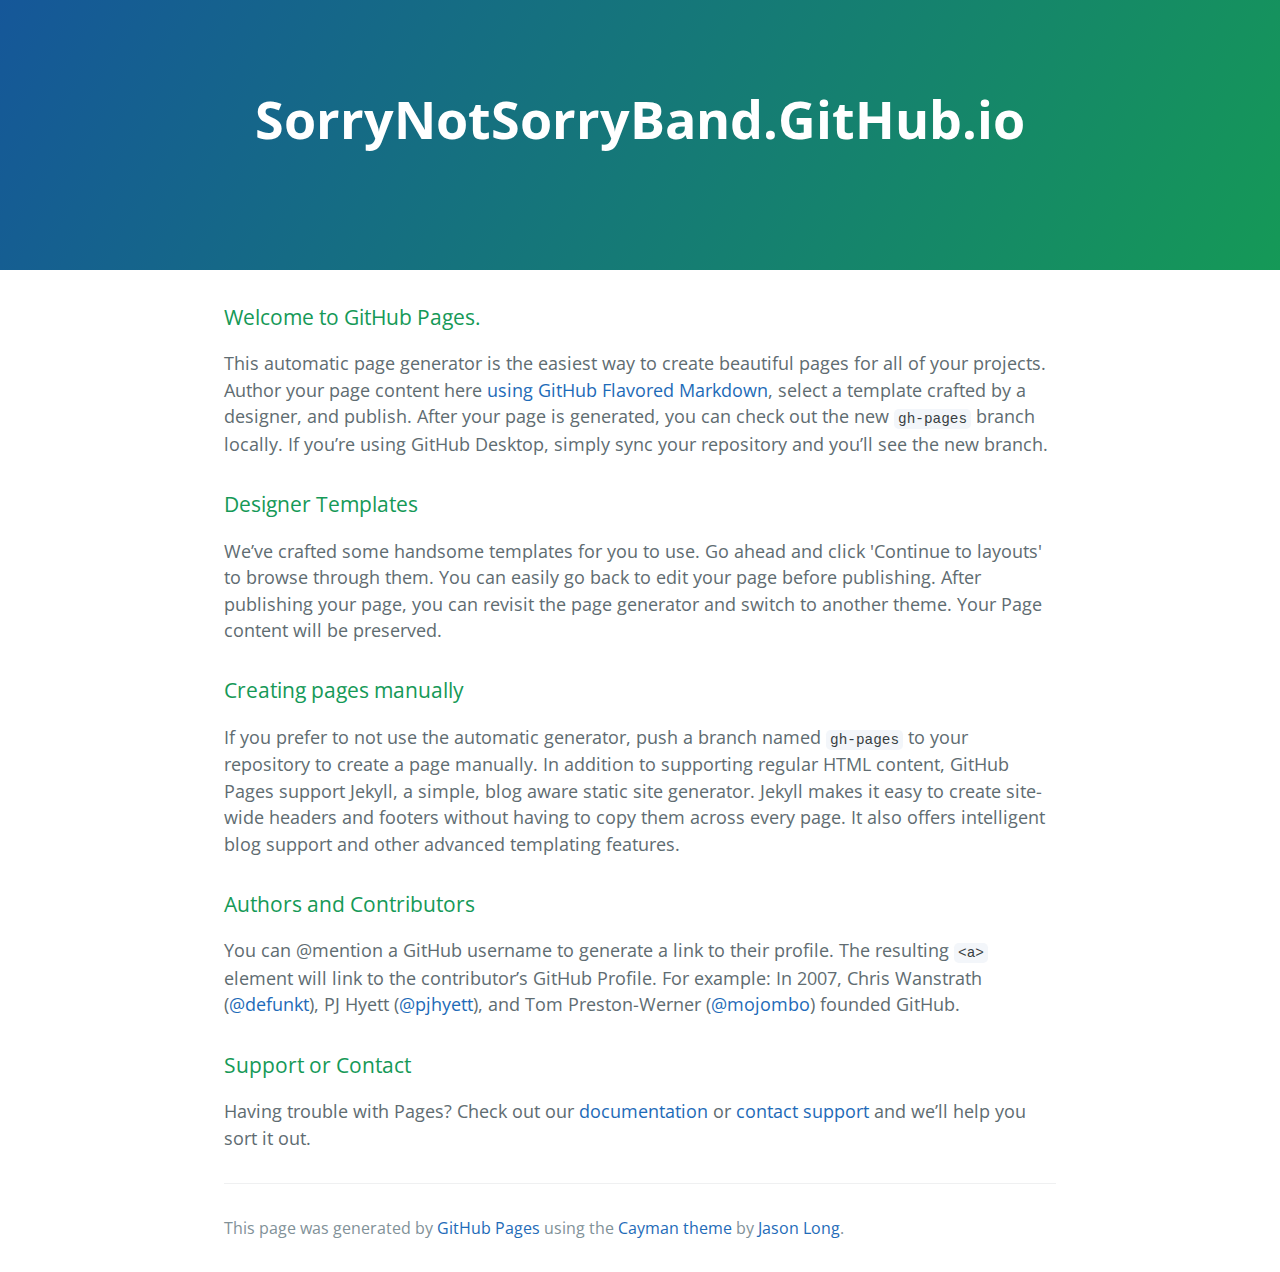
==== index.html @ 8e8ef42d "Replace master branch with page content via GitHub" ====
<!DOCTYPE html>
<html lang="en-us">
  <head>
    <meta charset="UTF-8">
    <title>SorryNotSorryBand.GitHub.io by SorryNotSorryBand</title>
    <meta name="viewport" content="width=device-width, initial-scale=1">
    <link rel="stylesheet" type="text/css" href="stylesheets/normalize.css" media="screen">
    <link href='https://fonts.googleapis.com/css?family=Open+Sans:400,700' rel='stylesheet' type='text/css'>
    <link rel="stylesheet" type="text/css" href="stylesheets/stylesheet.css" media="screen">
    <link rel="stylesheet" type="text/css" href="stylesheets/github-light.css" media="screen">
  </head>
  <body>
    <section class="page-header">
      <h1 class="project-name">SorryNotSorryBand.GitHub.io</h1>
      <h2 class="project-tagline"></h2>
    </section>

    <section class="main-content">
      <h3>
<a id="welcome-to-github-pages" class="anchor" href="#welcome-to-github-pages" aria-hidden="true"><span aria-hidden="true" class="octicon octicon-link"></span></a>Welcome to GitHub Pages.</h3>

<p>This automatic page generator is the easiest way to create beautiful pages for all of your projects. Author your page content here <a href="https://guides.github.com/features/mastering-markdown/">using GitHub Flavored Markdown</a>, select a template crafted by a designer, and publish. After your page is generated, you can check out the new <code>gh-pages</code> branch locally. If you’re using GitHub Desktop, simply sync your repository and you’ll see the new branch.</p>

<h3>
<a id="designer-templates" class="anchor" href="#designer-templates" aria-hidden="true"><span aria-hidden="true" class="octicon octicon-link"></span></a>Designer Templates</h3>

<p>We’ve crafted some handsome templates for you to use. Go ahead and click 'Continue to layouts' to browse through them. You can easily go back to edit your page before publishing. After publishing your page, you can revisit the page generator and switch to another theme. Your Page content will be preserved.</p>

<h3>
<a id="creating-pages-manually" class="anchor" href="#creating-pages-manually" aria-hidden="true"><span aria-hidden="true" class="octicon octicon-link"></span></a>Creating pages manually</h3>

<p>If you prefer to not use the automatic generator, push a branch named <code>gh-pages</code> to your repository to create a page manually. In addition to supporting regular HTML content, GitHub Pages support Jekyll, a simple, blog aware static site generator. Jekyll makes it easy to create site-wide headers and footers without having to copy them across every page. It also offers intelligent blog support and other advanced templating features.</p>

<h3>
<a id="authors-and-contributors" class="anchor" href="#authors-and-contributors" aria-hidden="true"><span aria-hidden="true" class="octicon octicon-link"></span></a>Authors and Contributors</h3>

<p>You can @mention a GitHub username to generate a link to their profile. The resulting <code>&lt;a&gt;</code> element will link to the contributor’s GitHub Profile. For example: In 2007, Chris Wanstrath (<a href="https://github.com/defunkt" class="user-mention">@defunkt</a>), PJ Hyett (<a href="https://github.com/pjhyett" class="user-mention">@pjhyett</a>), and Tom Preston-Werner (<a href="https://github.com/mojombo" class="user-mention">@mojombo</a>) founded GitHub.</p>

<h3>
<a id="support-or-contact" class="anchor" href="#support-or-contact" aria-hidden="true"><span aria-hidden="true" class="octicon octicon-link"></span></a>Support or Contact</h3>

<p>Having trouble with Pages? Check out our <a href="https://help.github.com/pages">documentation</a> or <a href="https://github.com/contact">contact support</a> and we’ll help you sort it out.</p>

      <footer class="site-footer">

        <span class="site-footer-credits">This page was generated by <a href="https://pages.github.com">GitHub Pages</a> using the <a href="https://github.com/jasonlong/cayman-theme">Cayman theme</a> by <a href="https://twitter.com/jasonlong">Jason Long</a>.</span>
      </footer>

    </section>

  
  </body>
</html>
---- stylesheets/stylesheet.css ----
* {
  box-sizing: border-box; }

body {
  padding: 0;
  margin: 0;
  font-family: "Open Sans", "Helvetica Neue", Helvetica, Arial, sans-serif;
  font-size: 16px;
  line-height: 1.5;
  color: #606c71; }

a {
  color: #1e6bb8;
  text-decoration: none; }
  a:hover {
    text-decoration: underline; }

.btn {
  display: inline-block;
  margin-bottom: 1rem;
  color: rgba(255, 255, 255, 0.7);
  background-color: rgba(255, 255, 255, 0.08);
  border-color: rgba(255, 255, 255, 0.2);
  border-style: solid;
  border-width: 1px;
  border-radius: 0.3rem;
  transition: color 0.2s, background-color 0.2s, border-color 0.2s; }
  .btn + .btn {
    margin-left: 1rem; }

.btn:hover {
  color: rgba(255, 255, 255, 0.8);
  text-decoration: none;
  background-color: rgba(255, 255, 255, 0.2);
  border-color: rgba(255, 255, 255, 0.3); }

@media screen and (min-width: 64em) {
  .btn {
    padding: 0.75rem 1rem; } }

@media screen and (min-width: 42em) and (max-width: 64em) {
  .btn {
    padding: 0.6rem 0.9rem;
    font-size: 0.9rem; } }

@media screen and (max-width: 42em) {
  .btn {
    display: block;
    width: 100%;
    padding: 0.75rem;
    font-size: 0.9rem; }
    .btn + .btn {
      margin-top: 1rem;
      margin-left: 0; } }

.page-header {
  color: #fff;
  text-align: center;
  background-color: #159957;
  background-image: linear-gradient(120deg, #155799, #159957); }

@media screen and (min-width: 64em) {
  .page-header {
    padding: 5rem 6rem; } }

@media screen and (min-width: 42em) and (max-width: 64em) {
  .page-header {
    padding: 3rem 4rem; } }

@media screen and (max-width: 42em) {
  .page-header {
    padding: 2rem 1rem; } }

.project-name {
  margin-top: 0;
  margin-bottom: 0.1rem; }

@media screen and (min-width: 64em) {
  .project-name {
    font-size: 3.25rem; } }

@media screen and (min-width: 42em) and (max-width: 64em) {
  .project-name {
    font-size: 2.25rem; } }

@media screen and (max-width: 42em) {
  .project-name {
    font-size: 1.75rem; } }

.project-tagline {
  margin-bottom: 2rem;
  font-weight: normal;
  opacity: 0.7; }

@media screen and (min-width: 64em) {
  .project-tagline {
    font-size: 1.25rem; } }

@media screen and (min-width: 42em) and (max-width: 64em) {
  .project-tagline {
    font-size: 1.15rem; } }

@media screen and (max-width: 42em) {
  .project-tagline {
    font-size: 1rem; } }

.main-content :first-child {
  margin-top: 0; }
.main-content img {
  max-width: 100%; }
.main-content h1, .main-content h2, .main-content h3, .main-content h4, .main-content h5, .main-content h6 {
  margin-top: 2rem;
  margin-bottom: 1rem;
  font-weight: normal;
  color: #159957; }
.main-content p {
  margin-bottom: 1em; }
.main-content code {
  padding: 2px 4px;
  font-family: Consolas, "Liberation Mono", Menlo, Courier, monospace;
  font-size: 0.9rem;
  color: #383e41;
  background-color: #f3f6fa;
  border-radius: 0.3rem; }
.main-content pre {
  padding: 0.8rem;
  margin-top: 0;
  margin-bottom: 1rem;
  font: 1rem Consolas, "Liberation Mono", Menlo, Courier, monospace;
  color: #567482;
  word-wrap: normal;
  background-color: #f3f6fa;
  border: solid 1px #dce6f0;
  border-radius: 0.3rem; }
  .main-content pre > code {
    padding: 0;
    margin: 0;
    font-size: 0.9rem;
    color: #567482;
    word-break: normal;
    white-space: pre;
    background: transparent;
    border: 0; }
.main-content .highlight {
  margin-bottom: 1rem; }
  .main-content .highlight pre {
    margin-bottom: 0;
    word-break: normal; }
.main-content .highlight pre, .main-content pre {
  padding: 0.8rem;
  overflow: auto;
  font-size: 0.9rem;
  line-height: 1.45;
  border-radius: 0.3rem; }
.main-content pre code, .main-content pre tt {
  display: inline;
  max-width: initial;
  padding: 0;
  margin: 0;
  overflow: initial;
  line-height: inherit;
  word-wrap: normal;
  background-color: transparent;
  border: 0; }
  .main-content pre code:before, .main-content pre code:after, .main-content pre tt:before, .main-content pre tt:after {
    content: normal; }
.main-content ul, .main-content ol {
  margin-top: 0; }
.main-content blockquote {
  padding: 0 1rem;
  margin-left: 0;
  color: #819198;
  border-left: 0.3rem solid #dce6f0; }
  .main-content blockquote > :first-child {
    margin-top: 0; }
  .main-content blockquote > :last-child {
    margin-bottom: 0; }
.main-content table {
  display: block;
  width: 100%;
  overflow: auto;
  word-break: normal;
  word-break: keep-all; }
  .main-content table th {
    font-weight: bold; }
  .main-content table th, .main-content table td {
    padding: 0.5rem 1rem;
    border: 1px solid #e9ebec; }
.main-content dl {
  padding: 0; }
  .main-content dl dt {
    padding: 0;
    margin-top: 1rem;
    font-size: 1rem;
    font-weight: bold; }
  .main-content dl dd {
    padding: 0;
    margin-bottom: 1rem; }
.main-content hr {
  height: 2px;
  padding: 0;
  margin: 1rem 0;
  background-color: #eff0f1;
  border: 0; }

@media screen and (min-width: 64em) {
  .main-content {
    max-width: 64rem;
    padding: 2rem 6rem;
    margin: 0 auto;
    font-size: 1.1rem; } }

@media screen and (min-width: 42em) and (max-width: 64em) {
  .main-content {
    padding: 2rem 4rem;
    font-size: 1.1rem; } }

@media screen and (max-width: 42em) {
  .main-content {
    padding: 2rem 1rem;
    font-size: 1rem; } }

.site-footer {
  padding-top: 2rem;
  margin-top: 2rem;
  border-top: solid 1px #eff0f1; }

.site-footer-owner {
  display: block;
  font-weight: bold; }

.site-footer-credits {
  color: #819198; }

@media screen and (min-width: 64em) {
  .site-footer {
    font-size: 1rem; } }

@media screen and (min-width: 42em) and (max-width: 64em) {
  .site-footer {
    font-size: 1rem; } }

@media screen and (max-width: 42em) {
  .site-footer {
    font-size: 0.9rem; } }
---- stylesheets/github-light.css ----
/*
The MIT License (MIT)

Copyright (c) 2016 GitHub, Inc.

Permission is hereby granted, free of charge, to any person obtaining a copy
of this software and associated documentation files (the "Software"), to deal
in the Software without restriction, including without limitation the rights
to use, copy, modify, merge, publish, distribute, sublicense, and/or sell
copies of the Software, and to permit persons to whom the Software is
furnished to do so, subject to the following conditions:

The above copyright notice and this permission notice shall be included in all
copies or substantial portions of the Software.

THE SOFTWARE IS PROVIDED "AS IS", WITHOUT WARRANTY OF ANY KIND, EXPRESS OR
IMPLIED, INCLUDING BUT NOT LIMITED TO THE WARRANTIES OF MERCHANTABILITY,
FITNESS FOR A PARTICULAR PURPOSE AND NONINFRINGEMENT. IN NO EVENT SHALL THE
AUTHORS OR COPYRIGHT HOLDERS BE LIABLE FOR ANY CLAIM, DAMAGES OR OTHER
LIABILITY, WHETHER IN AN ACTION OF CONTRACT, TORT OR OTHERWISE, ARISING FROM,
OUT OF OR IN CONNECTION WITH THE SOFTWARE OR THE USE OR OTHER DEALINGS IN THE
SOFTWARE.

*/

.pl-c /* comment */ {
  color: #969896;
}

.pl-c1 /* constant, variable.other.constant, support, meta.property-name, support.constant, support.variable, meta.module-reference, markup.raw, meta.diff.header */,
.pl-s .pl-v /* string variable */ {
  color: #0086b3;
}

.pl-e /* entity */,
.pl-en /* entity.name */ {
  color: #795da3;
}

.pl-smi /* variable.parameter.function, storage.modifier.package, storage.modifier.import, storage.type.java, variable.other */,
.pl-s .pl-s1 /* string source */ {
  color: #333;
}

.pl-ent /* entity.name.tag */ {
  color: #63a35c;
}

.pl-k /* keyword, storage, storage.type */ {
  color: #a71d5d;
}

.pl-s /* string */,
.pl-pds /* punctuation.definition.string, string.regexp.character-class */,
.pl-s .pl-pse .pl-s1 /* string punctuation.section.embedded source */,
.pl-sr /* string.regexp */,
.pl-sr .pl-cce /* string.regexp constant.character.escape */,
.pl-sr .pl-sre /* string.regexp source.ruby.embedded */,
.pl-sr .pl-sra /* string.regexp string.regexp.arbitrary-repitition */ {
  color: #183691;
}

.pl-v /* variable */ {
  color: #ed6a43;
}

.pl-id /* invalid.deprecated */ {
  color: #b52a1d;
}

.pl-ii /* invalid.illegal */ {
  color: #f8f8f8;
  background-color: #b52a1d;
}

.pl-sr .pl-cce /* string.regexp constant.character.escape */ {
  font-weight: bold;
  color: #63a35c;
}

.pl-ml /* markup.list */ {
  color: #693a17;
}

.pl-mh /* markup.heading */,
.pl-mh .pl-en /* markup.heading entity.name */,
.pl-ms /* meta.separator */ {
  font-weight: bold;
  color: #1d3e81;
}

.pl-mq /* markup.quote */ {
  color: #008080;
}

.pl-mi /* markup.italic */ {
  font-style: italic;
  color: #333;
}

.pl-mb /* markup.bold */ {
  font-weight: bold;
  color: #333;
}

.pl-md /* markup.deleted, meta.diff.header.from-file */ {
  color: #bd2c00;
  background-color: #ffecec;
}

.pl-mi1 /* markup.inserted, meta.diff.header.to-file */ {
  color: #55a532;
  background-color: #eaffea;
}

.pl-mdr /* meta.diff.range */ {
  font-weight: bold;
  color: #795da3;
}

.pl-mo /* meta.output */ {
  color: #1d3e81;
}
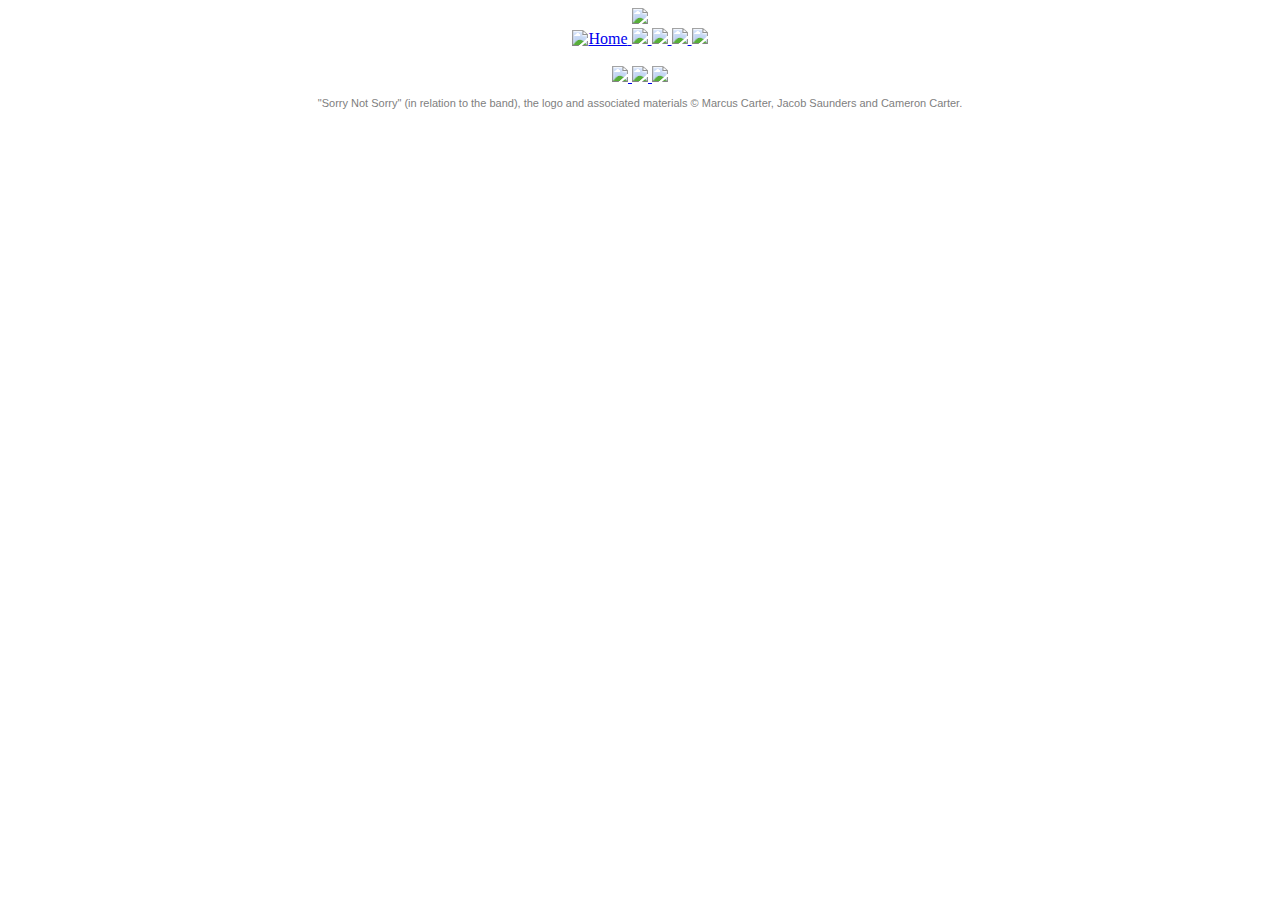
==== commit 9a701d9c: "Update index.html" ====
--- a/index.html
+++ b/index.html
@@ -1,53 +1,56 @@
 <!DOCTYPE html>
-<html lang="en-us">
-  <head>
-    <meta charset="UTF-8">
-    <title>SorryNotSorryBand.GitHub.io by SorryNotSorryBand</title>
-    <meta name="viewport" content="width=device-width, initial-scale=1">
-    <link rel="stylesheet" type="text/css" href="stylesheets/normalize.css" media="screen">
-    <link href='https://fonts.googleapis.com/css?family=Open+Sans:400,700' rel='stylesheet' type='text/css'>
-    <link rel="stylesheet" type="text/css" href="stylesheets/stylesheet.css" media="screen">
-    <link rel="stylesheet" type="text/css" href="stylesheets/github-light.css" media="screen">
-  </head>
-  <body>
-    <section class="page-header">
-      <h1 class="project-name">SorryNotSorryBand.GitHub.io</h1>
-      <h2 class="project-tagline"></h2>
-    </section>
+<html>
+<head>
+	<title>Home - Sorry Not Sorry</title>
+	<link rel="stylesheet" type="text/css" href="style.css">
+	<link rel="icon" type="image/png" href="/assets/logo">
+</head>
+<body>
 
-    <section class="main-content">
-      <h3>
-<a id="welcome-to-github-pages" class="anchor" href="#welcome-to-github-pages" aria-hidden="true"><span aria-hidden="true" class="octicon octicon-link"></span></a>Welcome to GitHub Pages.</h3>
+	<div id="left" align="center">
+	
+	<img id="logo" src="assets/logo.png" height=width width="60%">
+	
+	<div id="nav">
+	<a href="index.html">
+		<img src="assets/buttons/home.png" alt="Home" height=width width="12%" style="border:0;">
+	</a>
+	<a href="events.html">
+		<img src="assets/buttons/events.png" height=width width="12%">
+	</a>
+	<a href="media.html">
+		<img src="assets/buttons/media.png" height=width width="12%">
+	</a>
+	<a href="band.html">
+		<img src="assets/buttons/band.png" height=width width="12%">
+	</a>
+	<a href="bookus.html">
+		<img src="assets/buttons/bookus.png" height=width width="12%">
+	</a>
+	
+		
+	
+		<div id="social">
+			<br>
+		
+			<a href="http://www.facebook.com/SorryNotSorryBand" target="foo">
+		<img src="assets/buttons/facebook.png" height=width width="8%">
+	</a>
+	<a href="http://www.youtube.com/SorryNotSorryBand" target="foo">
+		<img src="assets/buttons/youtube.png" height=width width="8%">
+	</a>
+	<a href="http://www.twitter.com/SNSBandOfficial" target="foo">
+		<img src="assets/buttons/twitter.png" height=width width="8%">
+	</a>
+		</div>
+	
+	</div>
+			
+			<p style="font-size:11px; font-family:Verdana, Helvetica, Arial, sans-serif; color:grey;">"Sorry Not Sorry" (in relation to the band), the logo and associated materials &copy; Marcus Carter, Jacob Saunders and Cameron Carter.</p>
 
-<p>This automatic page generator is the easiest way to create beautiful pages for all of your projects. Author your page content here <a href="https://guides.github.com/features/mastering-markdown/">using GitHub Flavored Markdown</a>, select a template crafted by a designer, and publish. After your page is generated, you can check out the new <code>gh-pages</code> branch locally. If you’re using GitHub Desktop, simply sync your repository and you’ll see the new branch.</p>
-
-<h3>
-<a id="designer-templates" class="anchor" href="#designer-templates" aria-hidden="true"><span aria-hidden="true" class="octicon octicon-link"></span></a>Designer Templates</h3>
-
-<p>We’ve crafted some handsome templates for you to use. Go ahead and click 'Continue to layouts' to browse through them. You can easily go back to edit your page before publishing. After publishing your page, you can revisit the page generator and switch to another theme. Your Page content will be preserved.</p>
-
-<h3>
-<a id="creating-pages-manually" class="anchor" href="#creating-pages-manually" aria-hidden="true"><span aria-hidden="true" class="octicon octicon-link"></span></a>Creating pages manually</h3>
-
-<p>If you prefer to not use the automatic generator, push a branch named <code>gh-pages</code> to your repository to create a page manually. In addition to supporting regular HTML content, GitHub Pages support Jekyll, a simple, blog aware static site generator. Jekyll makes it easy to create site-wide headers and footers without having to copy them across every page. It also offers intelligent blog support and other advanced templating features.</p>
-
-<h3>
-<a id="authors-and-contributors" class="anchor" href="#authors-and-contributors" aria-hidden="true"><span aria-hidden="true" class="octicon octicon-link"></span></a>Authors and Contributors</h3>
-
-<p>You can @mention a GitHub username to generate a link to their profile. The resulting <code>&lt;a&gt;</code> element will link to the contributor’s GitHub Profile. For example: In 2007, Chris Wanstrath (<a href="https://github.com/defunkt" class="user-mention">@defunkt</a>), PJ Hyett (<a href="https://github.com/pjhyett" class="user-mention">@pjhyett</a>), and Tom Preston-Werner (<a href="https://github.com/mojombo" class="user-mention">@mojombo</a>) founded GitHub.</p>
-
-<h3>
-<a id="support-or-contact" class="anchor" href="#support-or-contact" aria-hidden="true"><span aria-hidden="true" class="octicon octicon-link"></span></a>Support or Contact</h3>
-
-<p>Having trouble with Pages? Check out our <a href="https://help.github.com/pages">documentation</a> or <a href="https://github.com/contact">contact support</a> and we’ll help you sort it out.</p>
-
-      <footer class="site-footer">
-
-        <span class="site-footer-credits">This page was generated by <a href="https://pages.github.com">GitHub Pages</a> using the <a href="https://github.com/jasonlong/cayman-theme">Cayman theme</a> by <a href="https://twitter.com/jasonlong">Jason Long</a>.</span>
-      </footer>
-
-    </section>
-
-  
-  </body>
+	</div>
+	
+	</div>
+	
+</body>
 </html>
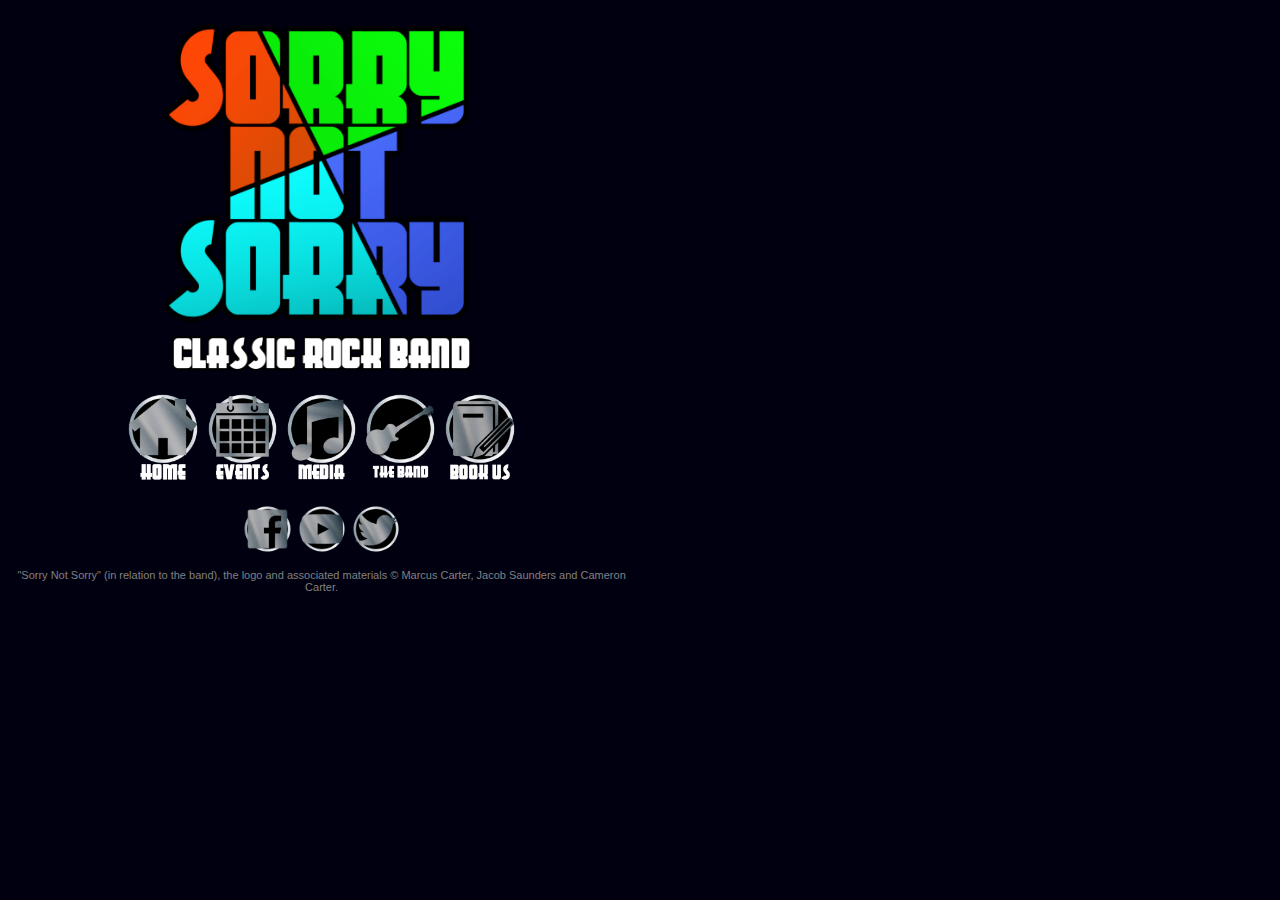
==== commit 726fe05d: "Updated logo, cleaned up HTML" ====
--- a/index.html
+++ b/index.html
@@ -3,7 +3,7 @@
 <head>
 	<title>Home - Sorry Not Sorry</title>
 	<link rel="stylesheet" type="text/css" href="style.css">
-	<link rel="icon" type="image/png" href="/assets/logo">
+	<link rel='shortcut icon' href='assets/favicon.ico' type='image/x-icon'/ >
 </head>
 <body>
 
@@ -53,4 +53,4 @@
 	</div>
 	
 </body>
-</html>
+</html>--- a/style.css
+++ b/style.css
@@ -0,0 +1,118 @@
+body {
+	background-color: #000011;
+}
+
+#logo {
+	width: 55%;
+}
+
+#left {
+	background-color: #000011;
+	height: 80%;
+	width: 49%;
+	float: left;
+	position: fixed;
+}
+
+#right {
+	background-color: #000011;
+	width: 49%;
+	height: 100%;
+	float: right;
+	padding: 10px;
+}
+
+#blog {
+	background-color: #101010;
+	width:100%;
+	height: 100%;
+	float:right;
+}
+
+#facebook {
+	background-color: #00ff00;
+	width: 49%;
+	float: left;
+}
+
+#twitter {
+	background-color: #0000ff;
+	width: 49%;
+	float: right;
+}
+
+h1 {
+	font-family:Verdana, Helvetica, Arial, sans-serif;
+	color: #FFFFFF;
+	text-align: left;
+}
+
+a:link {
+	text-decoration: none;
+}
+
+a:visited {
+	text-decoration: none;
+}
+
+a:hover {
+	text-decoration: none;
+}
+
+a:active {
+	text-decoration: none;
+}
+
+.videoWrapper {
+	position: relative;
+	padding-bottom: 56.25%; /* 16:9 */
+	padding-top: 25px;
+	height: 0;
+}
+.videoWrapper iframe {
+	position: absolute;
+	top: 0;
+	left: 0;
+	width: 100%;
+	height: 100%;
+}
+
+.eventWrapper a {
+	color: #2323FF;
+}
+
+.bit-event-data {
+	color: #FFFFFF;
+}
+
+.bit-header-links {
+	font-size: 0pt;
+}
+
+.bit-share-text {
+	font-size: 0pt;
+}
+
+.bit-share-links { 
+	display: none;
+}
+
+.bit-tickets {
+	font-size: 0pt;
+}
+
+.bit-date {
+	color: #FFFFFF;
+}
+
+.bit-venue {
+	color: #FFFFFF;
+}
+
+.bit-location {
+	color: #FFFFFF;
+}
+
+p.form {
+	color: #FFFFFF;
+}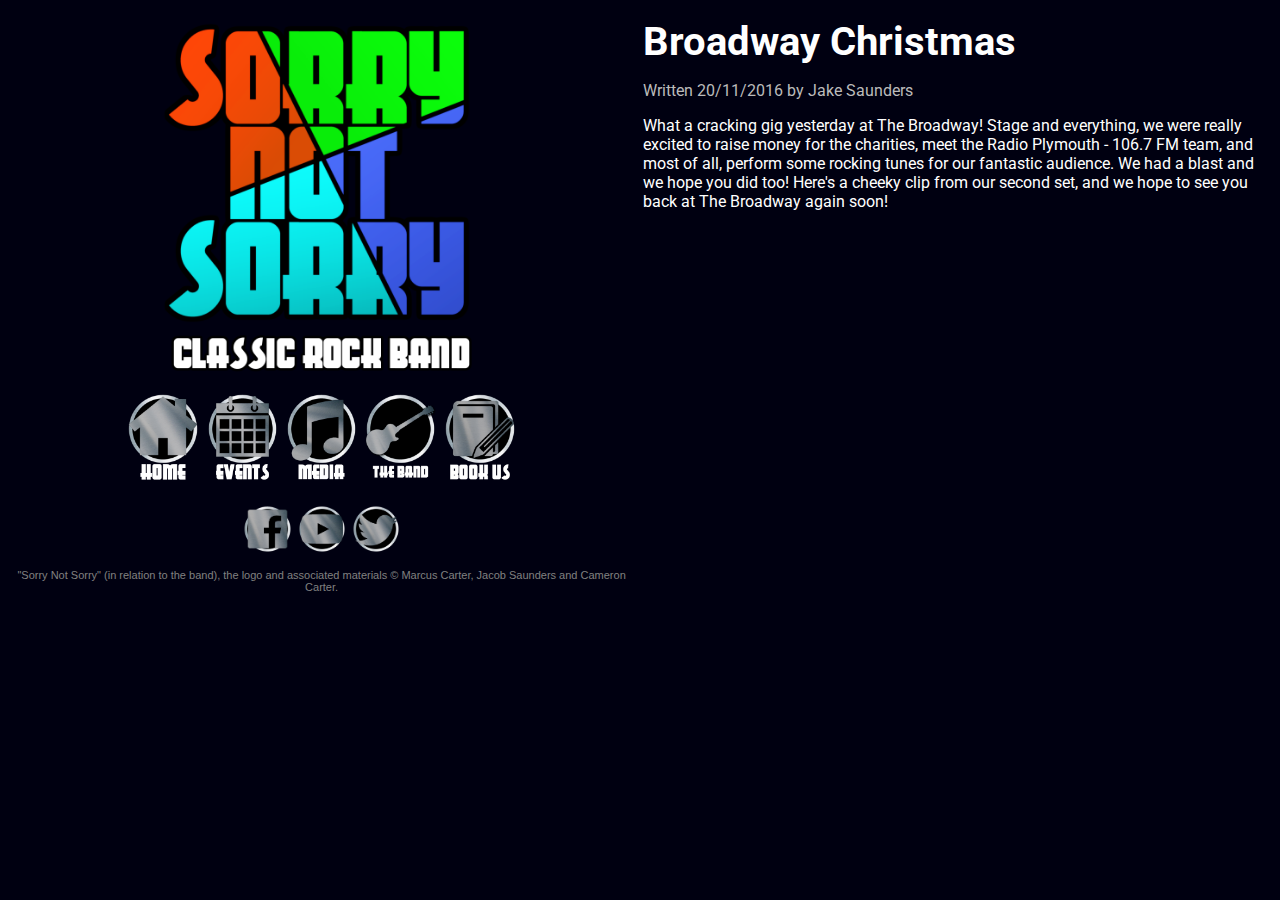
==== commit 0a56b230: "Blog Post" ====
--- a/index.html
+++ b/index.html
@@ -4,6 +4,7 @@
 	<title>Home - Sorry Not Sorry</title>
 	<link rel="stylesheet" type="text/css" href="style.css">
 	<link rel='shortcut icon' href='assets/favicon.ico' type='image/x-icon'/ >
+	<link href="https://fonts.googleapis.com/css?family=Roboto:500,900" rel="stylesheet">
 </head>
 <body>
 
@@ -52,5 +53,14 @@
 	
 	</div>
 	
+	<div id="right" align="left">
+		<p id="heads">Broadway Christmas</p>
+		<p id="sub">Written 20/11/2016 by Jake Saunders</p>
+		<p id="text">What a cracking gig yesterday at The Broadway! Stage and everything, we were really excited to raise money for the charities, meet the Radio Plymouth - 106.7 FM team, and most of all, perform some rocking tunes for our fantastic audience. We had a blast and we hope you did too! Here's a cheeky clip from our second set, and we hope to see you back at The Broadway again soon!</p>
+		<div class="blogVideoWrapper" align="center">
+		<iframe width="560" height="315" src="https://www.youtube.com/embed/--ZoR1XDNmU" frameborder="0" allowfullscreen></iframe>
+		</div>
+	</div>
+	
 </body>
 </html>--- a/style.css
+++ b/style.css
@@ -1,5 +1,26 @@
 body {
 	background-color: #000011;
+}
+
+#text {
+	font-family: 'Roboto', sans-serif;
+	color: #FFFFFF;
+}
+
+#sub {
+	font-family: 'Roboto', sans-serif;
+	color: #BBBBBB;
+}
+
+#heads {
+	font-family: 'Roboto', sans-serif;
+	color: #FFFFFF;
+	font-weight: bold;
+	font-size: 40px;
+	margin-top: 0px;
+    margin-bottom: 0px;
+    margin-left: 0;
+    margin-right: 0;
 }
 
 #logo {
@@ -41,12 +62,6 @@
 	float: right;
 }
 
-h1 {
-	font-family:Verdana, Helvetica, Arial, sans-serif;
-	color: #FFFFFF;
-	text-align: left;
-}
-
 a:link {
 	text-decoration: none;
 }
@@ -69,7 +84,25 @@
 	padding-top: 25px;
 	height: 0;
 }
+
 .videoWrapper iframe {
+	position: absolute;
+	top: 0;
+	left: 0;
+	width: 100%;
+	height: 100%;
+}
+
+.blogVideoWrapper {
+	position: relative;
+	float: center;
+	padding-bottom: 56.25%; /* 16:9 */
+	padding-top: 25px;
+	width: 75%;
+	height: 42.1875%;
+}
+
+.blogVideoWrapper iframe {
 	position: absolute;
 	top: 0;
 	left: 0;
@@ -111,8 +144,4 @@
 
 .bit-location {
 	color: #FFFFFF;
-}
-
-p.form {
-	color: #FFFFFF;
 }